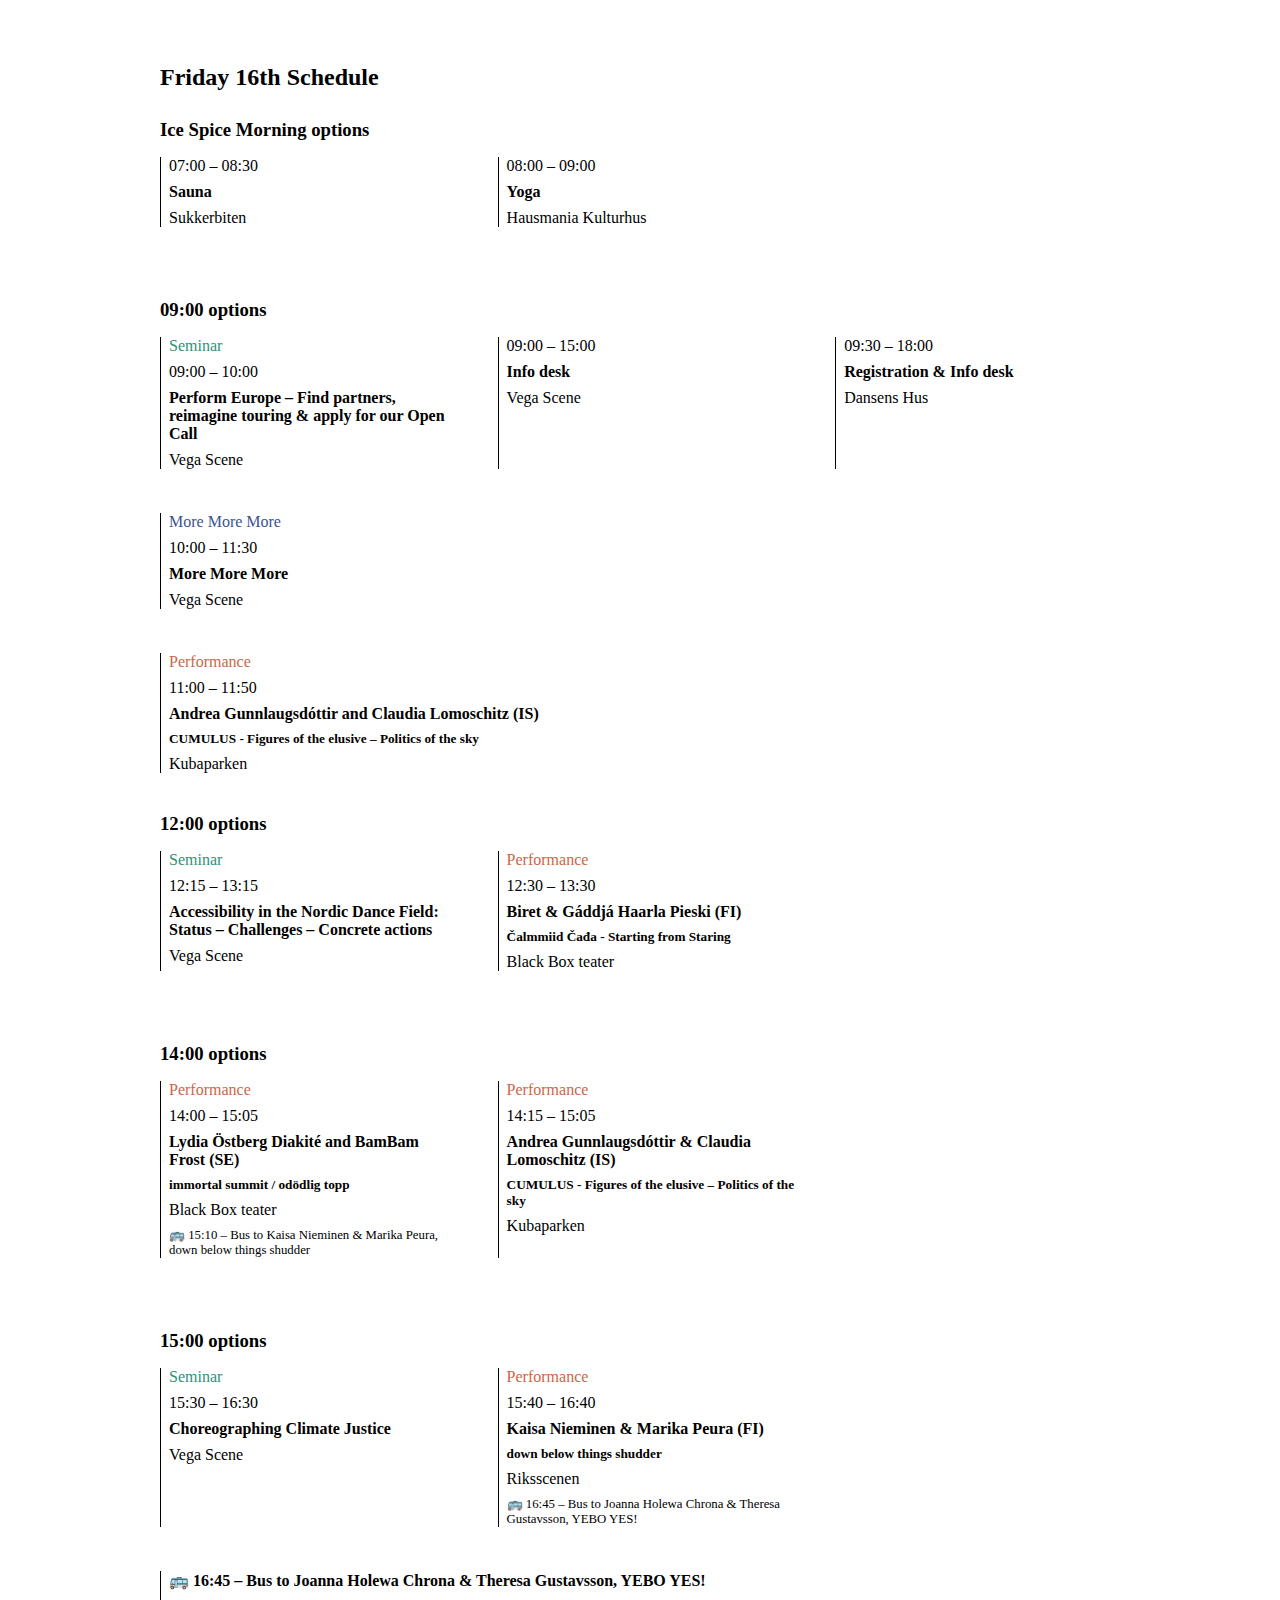
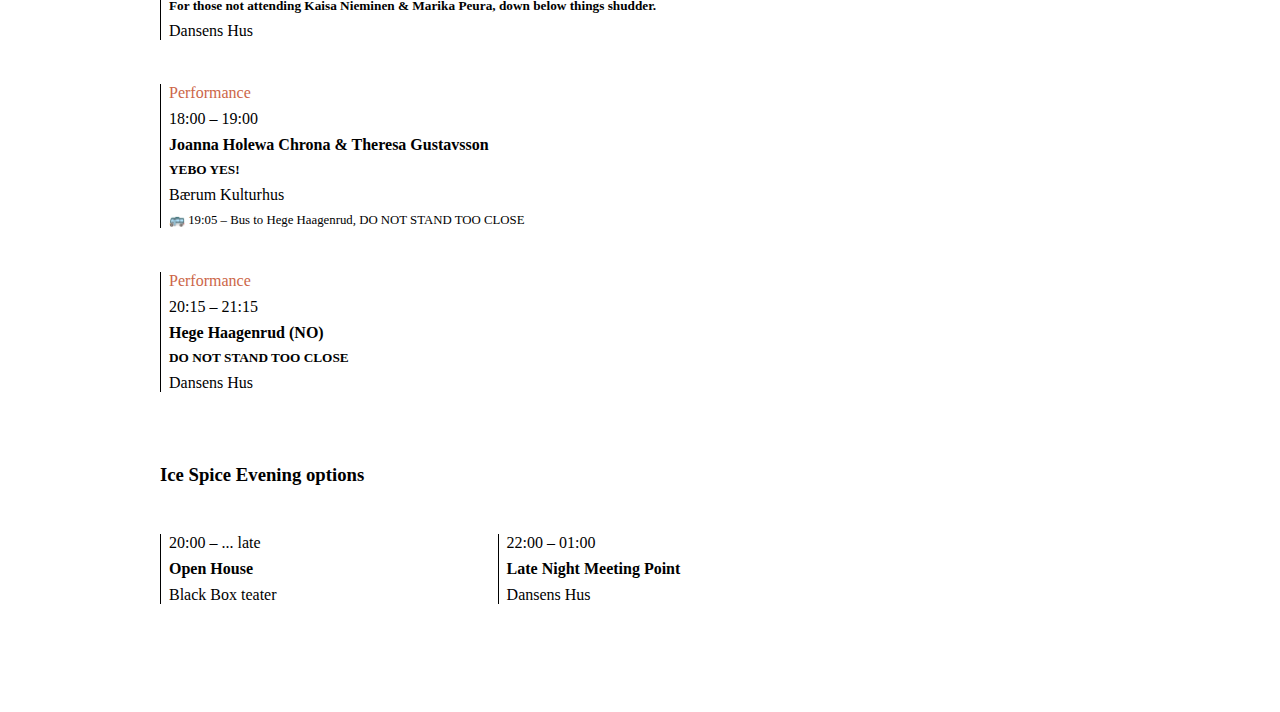
==== Friday/index.html @ 8ef33fa8 "Initial commit" ====
<!DOCTYPE html>
<html lang="en">
  <head>
    <meta charset="UTF-8" />
    <meta name="viewport" content="width=device-width, initial-scale=1.0" />
    <link rel="stylesheet" href="/reset.css" />
    <link rel="stylesheet" href="/styles.css" />
    <title>Friday</title>
  </head>
  <body>
    <article class="schedule-wrapper">
      <h2>Friday 16th Schedule</h2>

      <section class="schedule-outer">
        <h3>Ice Spice Morning options</h3>
        <div class="schedule-inline">
          <div class="schedule-item ice-spice">
            <span>07:00 – 08:30</span>
            <h4>Sauna</h4>
            <p>Sukkerbiten</p>
          </div>

          <div class="schedule-item ice-spice">
            <span>08:00 – 09:00</span>
            <h4>Yoga</h4>
            <p>Hausmania Kulturhus</p>
          </div>
        </div>

        <h3>09:00 options</h3>

        <div class="schedule-inline">
          <div class="schedule-item seminar-workshop">
            <p>Seminar</p>
            <span>09:00 – 10:00</span>
            <h4>
              Perform Europe – Find partners, reimagine touring & apply for our
              Open Call
            </h4>
            <p>Vega Scene</p>
          </div>

          <div class="schedule-item desk">
            <span>09:00 – 15:00</span>
            <h4>Info desk</h4>
            <p>Vega Scene</p>
          </div>

          
            <div class="schedule-item desk">
              <span>09:30 – 18:00</span>
              <h4>Registration & Info desk</h4>
              <p>Dansens Hus</p>
            </div>
          
        </div>

        <div class="schedule-block">
          <div class="schedule-item more-more-more">
            <p>More More More</p>
            <span>10:00 – 11:30</span>
            <h4>More More More</h4>
            <p>Vega Scene</p>
          </div>

          <div class="schedule-item performance">
            <p>Performance</p>
            <span>11:00 – 11:50</span>
            <h4>Andrea Gunnlaugsdóttir and Claudia Lomoschitz (IS)</h4>
            <h5>CUMULUS - Figures of the elusive – Politics of the sky</h5>
            <p>Kubaparken</p>
          </div>
        </div>

        <h3>12:00 options</h3>
        <div class="schedule-inline">
          <div class="schedule-item seminar-workshop">
            <p>Seminar</p>
            <span>12:15 – 13:15</span>
            <h4>
              Accessibility in the Nordic Dance Field: Status – Challenges –
              Concrete actions
            </h4>
            <p>Vega Scene</p>
          </div>

          <div class="schedule-item performance">
            <p>Performance</p>
            <span>12:30 – 13:30</span>
            <h4>Biret & Gáddjá Haarla Pieski (FI)</h4>
            <h5>Čalmmiid Čađa - Starting from Staring</h5>
            <p>Black Box teater</p>
          </div>
        </div>

        <h3>14:00 options</h3>
        <div class="schedule-inline">
          <div class="schedule-item performance">
            <p>Performance</p>
            <span>14:00 – 15:05</span>
            <h4>Lydia Östberg Diakité and BamBam Frost (SE)</h4>
            <h5>immortal summit / odödlig topp</h5>
            <p>Black Box teater</p>
            <span class="bus">
              <p>🚌 15:10 – Bus to Kaisa Nieminen & Marika Peura, down below things shudder</p>
            </span>
          </div>

          <div class="schedule-item performance">
            <p>Performance</p>
            <span>14:15 – 15:05</span>
            <h4>Andrea Gunnlaugsdóttir & Claudia Lomoschitz (IS)</h4>
            <h5>CUMULUS - Figures of the elusive – Politics of the sky</h5>
            <p>Kubaparken</p>
          </div>

          
        </div>

        <h3>15:00 options</h3>
        <div class="schedule-inline">
<div class="schedule-item seminar-workshop">
            <p>Seminar</p>
            <span>15:30 – 16:30</span>
            <h4>
              Choreographing Climate Justice
            </h4>
            <p>Vega Scene</p>
          </div>

          <div class="schedule-item performance">
            <p>Performance</p>
            <span>15:40 – 16:40</span>
            <h4>Kaisa Nieminen & Marika Peura (FI)</h4>
            <h5>down below things shudder</h5>
            <p>Riksscenen</p>
            <span class="bus">
              <p>🚌 16:45 – Bus to Joanna Holewa Chrona & Theresa Gustavsson, YEBO YES!</p>
            </span>
          </div>

          </div>

         
          <div class="schedule-block">
             <div class="schedule-item ">
            <h4>🚌 16:45 – Bus to Joanna Holewa Chrona & Theresa Gustavsson, YEBO YES!</h4>
            <h5>For those not attending Kaisa Nieminen & Marika Peura, down below things shudder.</h5>
            <p>Dansens Hus</p>
          </div>

          <div class="schedule-item performance">
            <p>Performance</p>
            <span>18:00 – 19:00</span>
            <h4>Joanna Holewa Chrona & Theresa Gustavsson</h4>
            <h5>YEBO YES!</h5>
            <p>Bærum Kulturhus</p>
            <span class="bus">
              <p>🚌 19:05 – Bus to Hege Haagenrud, DO NOT STAND TOO CLOSE</p>
            </span>
          </div>


          <div class="schedule-item performance">
            <p>Performance</p>
            <span>20:15 – 21:15</span>
            <h4>Hege Haagenrud (NO)</h4>
            <h5>DO NOT STAND TOO CLOSE</h5>
            <p>Dansens Hus</p>
          </div>

          <h3>Ice Spice Evening options</h3>
        <div class="schedule-inline">
          <div class="schedule-item ice-spice">
            <span>20:00 – ... late</span>
            <h4>Open House</h4>
            <p>Black Box teater</p>
          </div>

          <div class="schedule-item ice-spice">
            <span>22:00 – 01:00</span>
            <h4>Late Night Meeting Point</h4>
            <p>Dansens Hus</p>
          </div>
        </div>
        </div>
        
      </section>
      </article>
    </div>
  </body>
</html>
---- styles.css ----
.schedule-wrapper {
  width: min(120ch, 100% - 4rem);
  margin-inline: auto;
  margin-block: 4rem;
}

.schedule-outer {
  display: grid;
  /* padding-block-start: 1.5em; */

  h3 {
    margin-block-start: 1.5em;
  
  }
}

.schedule-inline {
  display: grid;
  grid-auto-flow: column;
  grid-auto-columns: 31%;
  overflow-x: auto;
  overscroll-behavior-inline: contain;
  gap: 2.5rem;
  padding-block-start: 1rem;
  padding-block-end: 2rem;
}

.schedule-block {
  display: grid;
  gap: 2rem;
}

.schedule-item {
  display: grid;
  grid-template-rows: min-content;
  gap: 0.5rem;
  align-content: start;
  /* border: solid red 2px; */
  border-inline-start: black solid 0.1em;
  padding-inline-start: 0.5em;
  margin-block-end: 0.75em;

  .bus p {
    font-size: 0.8rem;
    
  }
}

.performance > p:first-child {
  color: #cc6648;
}

.more-more-more > p:first-child {
  color: #3d5291;
}

.ice-spice > p:first-child {
  color: color-mix(#cc6648, #3d5291);
}

.seminar-workshop > p:first-child {
  color: #2f9176;
}
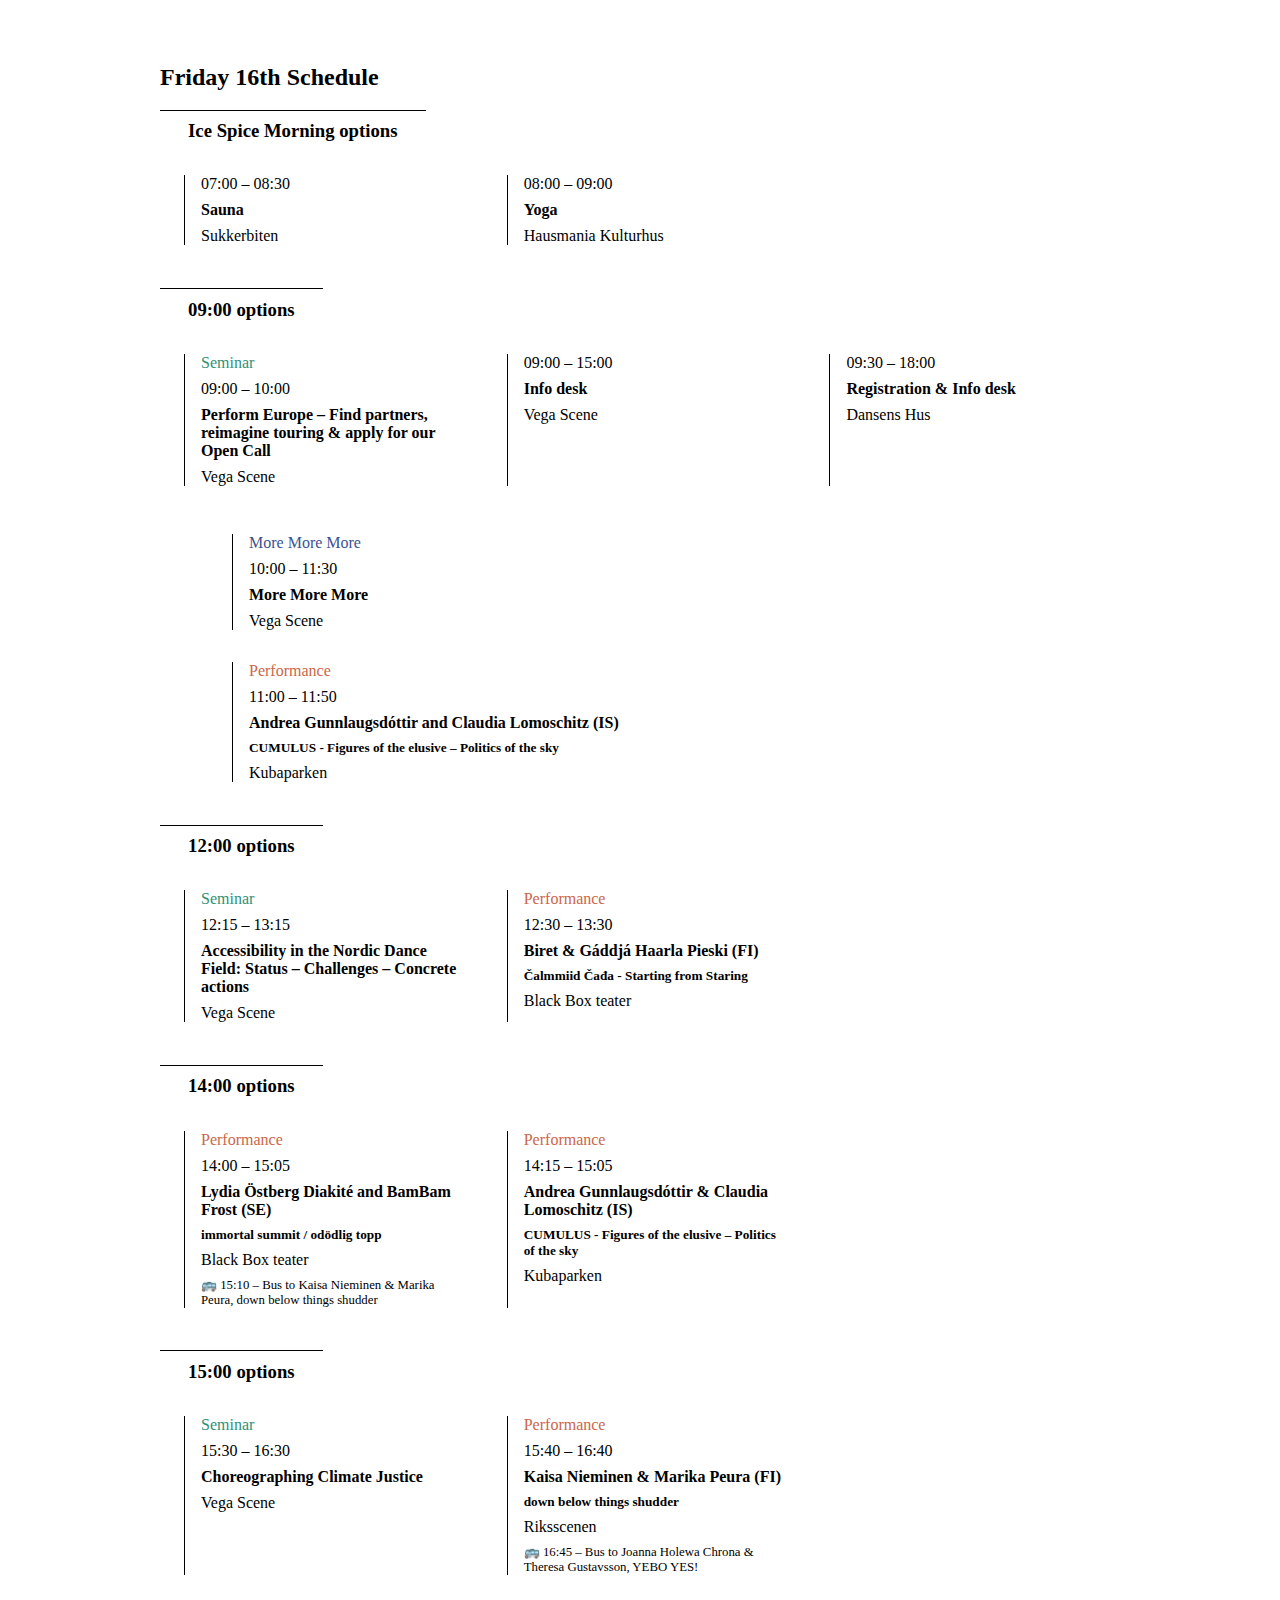
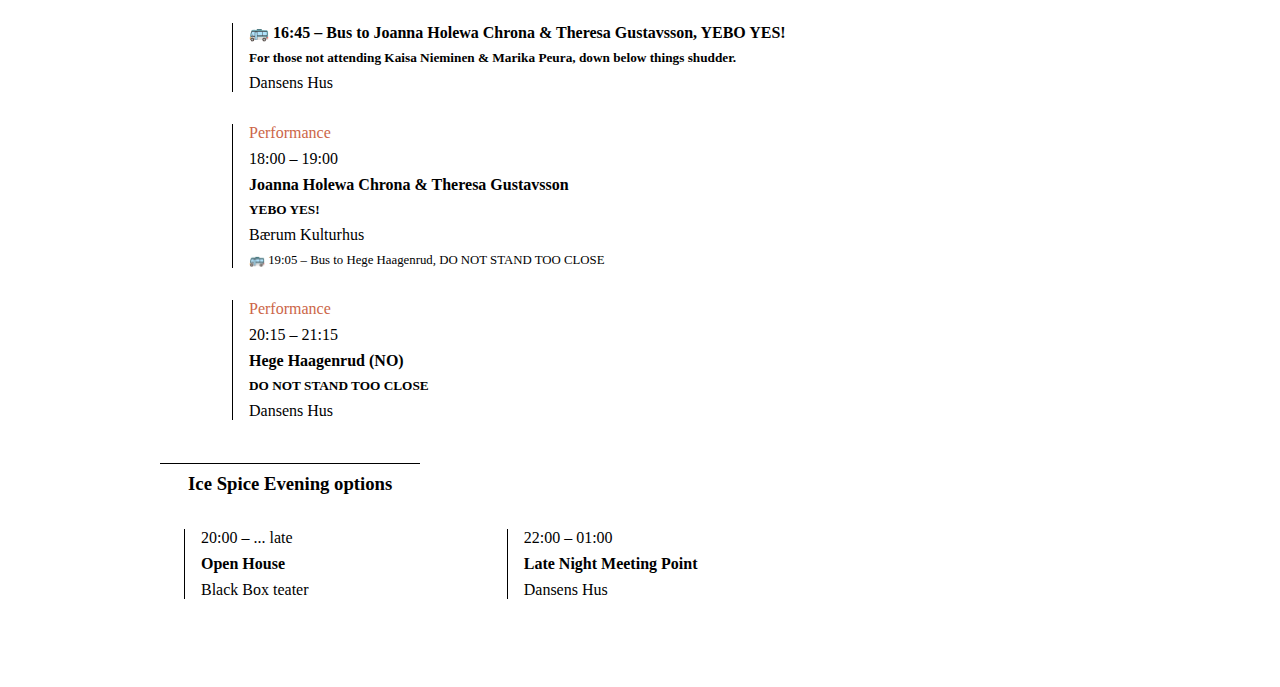
==== commit 54ebac09: "Finished schedule, adding weather widget" ====
--- a/Friday/index.html
+++ b/Friday/index.html
@@ -10,7 +10,7 @@
   <body>
     <article class="schedule-wrapper">
       <h2>Friday 16th Schedule</h2>
-
+ 
       <section class="schedule-outer">
         <h3>Ice Spice Morning options</h3>
         <div class="schedule-inline">
@@ -160,7 +160,6 @@
             </span>
           </div>
 
-
           <div class="schedule-item performance">
             <p>Performance</p>
             <span>20:15 – 21:15</span>
@@ -168,6 +167,7 @@
             <h5>DO NOT STAND TOO CLOSE</h5>
             <p>Dansens Hus</p>
           </div>
+           </div>
 
           <h3>Ice Spice Evening options</h3>
         <div class="schedule-inline">
@@ -183,7 +183,7 @@
             <p>Dansens Hus</p>
           </div>
         </div>
-        </div>
+       
         
       </section>
       </article>
--- a/styles.css
+++ b/styles.css
@@ -1,7 +1,16 @@
+
 .schedule-wrapper {
   width: min(120ch, 100% - 4rem);
   margin-inline: auto;
   margin-block: 4rem;
+}
+
+iframe {
+  width: 100%;
+  margin-inline: auto;
+  margin-block: 2rem;
+  border: none;
+
 }
 
 .schedule-outer {
@@ -9,8 +18,11 @@
   /* padding-block-start: 1.5em; */
 
   h3 {
-    margin-block-start: 1.5em;
-  
+    border-block-start: black solid 0.1em;
+    width: fit-content;
+    padding-inline: 1.5em;
+    padding-block: 0.5em;
+    margin-block-start: 1em;
   }
 }
 
@@ -21,13 +33,18 @@
   overflow-x: auto;
   overscroll-behavior-inline: contain;
   gap: 2.5rem;
-  padding-block-start: 1rem;
-  padding-block-end: 2rem;
 }
 
 .schedule-block {
   display: grid;
+  margin-inline-start: 3rem;
   gap: 2rem;
+}
+
+.schedule-inline,
+.schedule-block {
+  padding-block: 1.5em;
+  padding-inline: 1.5em;
 }
 
 .schedule-item {
@@ -35,14 +52,11 @@
   grid-template-rows: min-content;
   gap: 0.5rem;
   align-content: start;
-  /* border: solid red 2px; */
   border-inline-start: black solid 0.1em;
-  padding-inline-start: 0.5em;
-  margin-block-end: 0.75em;
+  padding-inline-start: 1em;
 
   .bus p {
     font-size: 0.8rem;
-    
   }
 }
 
